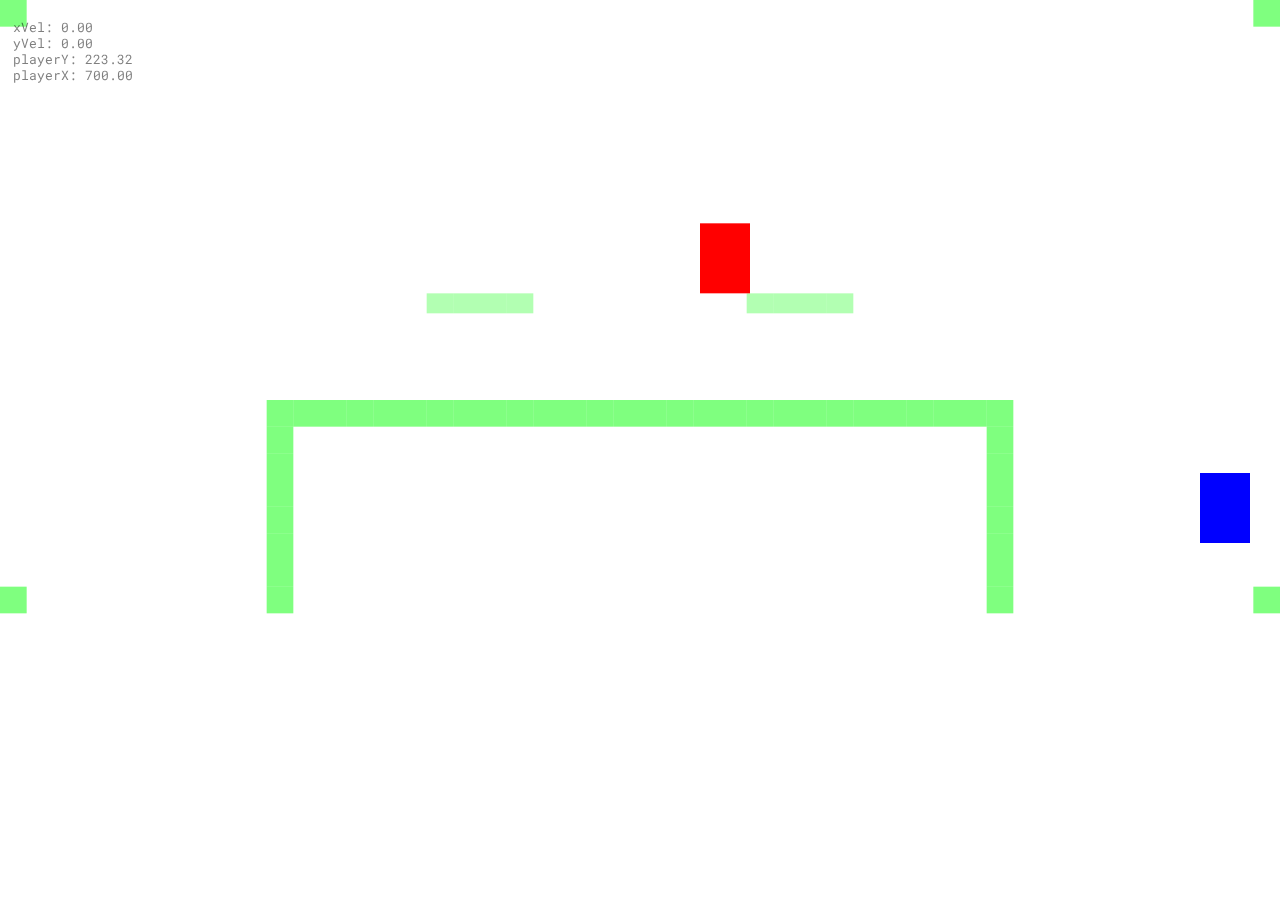
==== main.html @ 379f97a9 "Created platformer and basic attack" ====
<!DOCTYPE html>
<html lang="en">
<head>
    <meta charset="UTF-8">
    <meta name="viewport" content="width=device-width, initial-scale=1.0">
    <meta http-equiv="X-UA-Compatible" content="ie=edge">
    <title>CSA Final Project</title>
    <link rel="stylesheet" href="style.css">
</head>
<body>
    <p id="stats1"></p>
    <canvas></canvas>
</body>
</html>

<script src="utils.js"></script>
<script src="./classes/Player.js"></script>
<script src="./classes/CollisionBlock.js"></script>
<script src="./classes/HurtBox.js"></script>
<script src="./data/collisions.js"></script>
<script src="main.js"></script>
---- style.css ----
@import url('https://fonts.googleapis.com/css2?family=Azeret+Mono&family=Roboto+Mono&family=Rubik:wght@500&display=swap');

body {
    font-family: "Roboto Mono";
    width: 100%;
    height: 100%;
    margin: 0%;
    padding: 0%;
    box-sizing: border-box;
    overflow: hidden;
}

canvas {
    top: 0;
    left: 0;
    position: absolute;
    width: 100%;
    height: 100%;
}

#stats1 {
    font-size: 1vw;
    position: absolute;
    top: 0;
    left: 0;
    width: 10vw;
    height: 10vw;
    padding: 0.5vw 1vw;
    white-space: pre-line;
    opacity: 50%;
    z-index: 100;
}
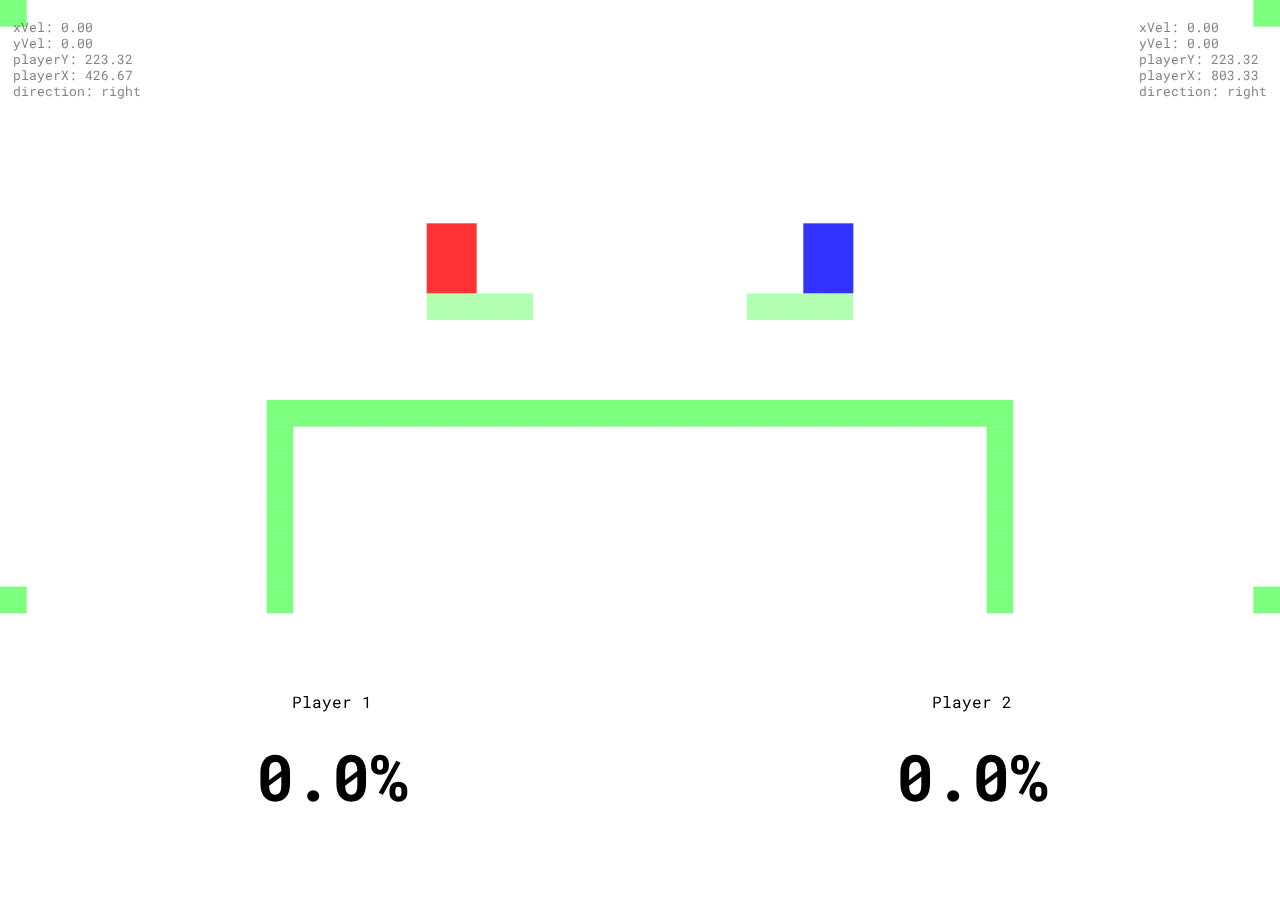
==== commit 8ae26a59: "made a main menu" ====
--- a/main.html
+++ b/main.html
@@ -1,21 +1,34 @@
 <!DOCTYPE html>
 <html lang="en">
-<head>
-    <meta charset="UTF-8">
-    <meta name="viewport" content="width=device-width, initial-scale=1.0">
-    <meta http-equiv="X-UA-Compatible" content="ie=edge">
-    <title>CSA Final Project</title>
-    <link rel="stylesheet" href="style.css">
-</head>
-<body>
-    <p id="stats1"></p>
-    <canvas></canvas>
-</body>
+    <head>
+        <meta charset="UTF-8">
+        <meta name="viewport" content="width=device-width, initial-scale=1.0">
+        <meta http-equiv="X-UA-Compatible" content="ie=edge">
+        <title>CSA Final Project</title>
+        <link rel="stylesheet" href="main.css">
+    </head>
+    <body>
+        <p id="stats1"></p>
+        <p id="stats2"></p>
+        <canvas></canvas>
+
+        <div id="p1" class="player-info">
+            <p>Player 1</p>
+            <h3 id="p1-percent">0%</h3>
+        </div>
+        <div id="p2" class="player-info">
+            <p>Player 2</p>
+            <h3 id="p2-percent">0%</h3>
+        </div>
+    </body>
 </html>
 
 <script src="utils.js"></script>
 <script src="./classes/Player.js"></script>
 <script src="./classes/CollisionBlock.js"></script>
 <script src="./classes/HurtBox.js"></script>
+<script src="./classes/Projectile.js"></script>
+<script src="./classes/WeigthedProjectile.js"></script>
 <script src="./data/collisions.js"></script>
+<script src="./data/movesets.js"></script>
 <script src="main.js"></script>--- a/main.css
+++ b/main.css
@@ -0,0 +1,66 @@
+@import url('https://fonts.googleapis.com/css2?family=Azeret+Mono&family=Roboto+Mono&family=Rubik:wght@500&display=swap');
+
+body {
+    font-family: "Roboto Mono";
+    width: 100%;
+    height: 100%;
+    margin: 0%;
+    padding: 0%;
+    box-sizing: border-box;
+    overflow: hidden;
+}
+
+canvas {
+    top: 0;
+    left: 0;
+    position: absolute;
+    width: 100%;
+    height: 100%;
+}
+
+#stats1 {
+    font-size: 1vw;
+    position: absolute;
+    top: 0;
+    left: 0;
+    width: 10vw;
+    height: 10vw;
+    padding: 0.5vw 1vw;
+    white-space: pre-line;
+    opacity: 50%;
+    z-index: 100;
+}
+
+#stats2 {
+    font-size: 1vw;
+    position: absolute;
+    top: 0;
+    right: 0;
+    width: 10vw;
+    height: 10vw;
+    padding: 0.5vw 1vw;
+    white-space: pre-line;
+    opacity: 50%;
+    z-index: 100;
+}
+
+h3 {
+    font-size: 5vw;
+    line-height: 0vw;
+}
+
+.player-info {
+    display: block;
+    position: absolute;
+    top: 75%;
+    justify-content: center;
+    text-align: center;
+}
+
+#p1 {
+    left: 20%;
+}
+
+#p2 {
+    left: 70%;
+}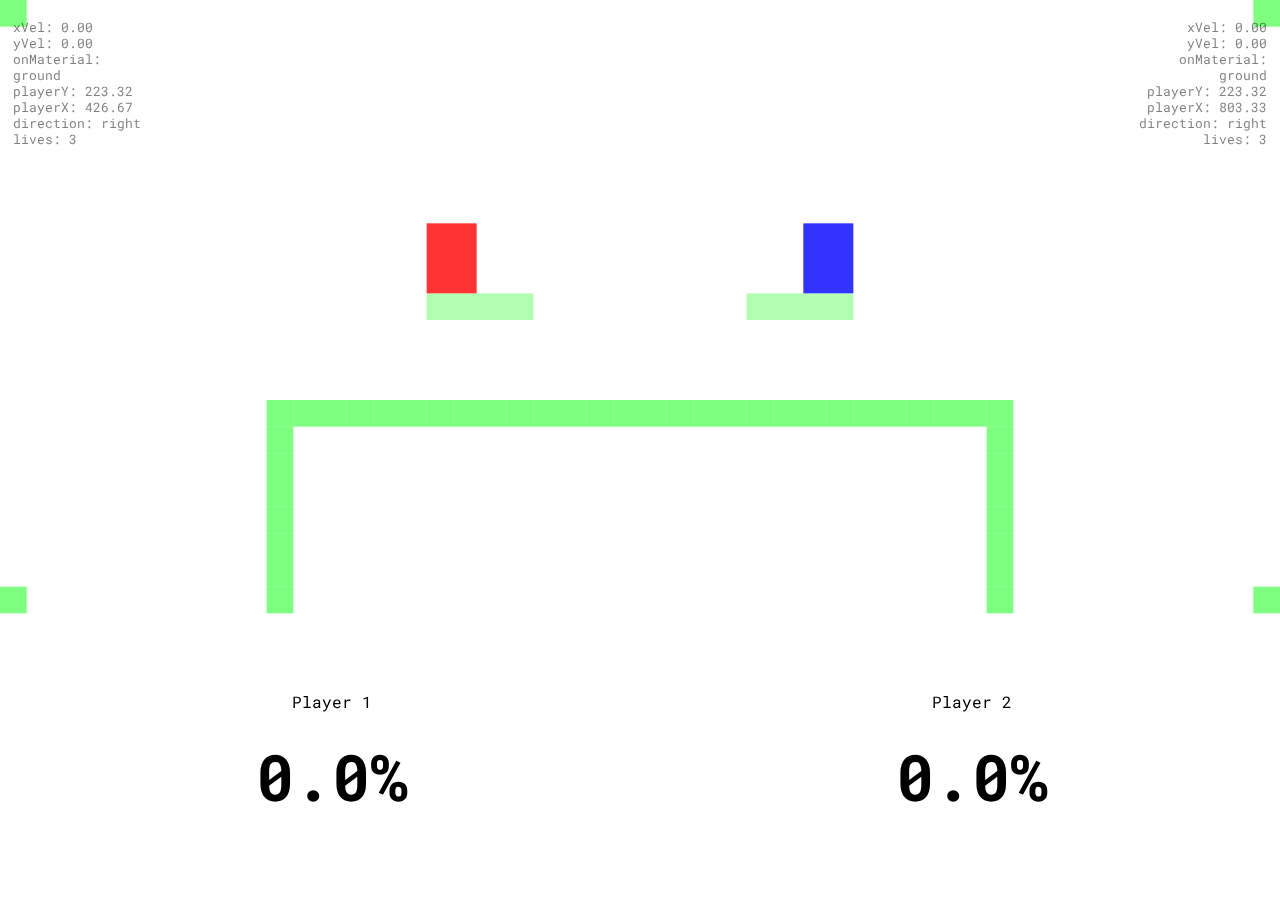
==== commit 3239fee5: "created canvas boundaries, balanced movesets, made the weighted projectile's knockback based on spee" ====
--- a/main.html
+++ b/main.html
@@ -20,15 +20,20 @@
             <p>Player 2</p>
             <h3 id="p2-percent">0%</h3>
         </div>
+
+        <div id="game-over-container">
+            <h3 id="game-over">Someone won</h3>
+        </div>
+
     </body>
 </html>
 
-<script src="utils.js"></script>
-<script src="./classes/Player.js"></script>
-<script src="./classes/CollisionBlock.js"></script>
-<script src="./classes/HurtBox.js"></script>
-<script src="./classes/Projectile.js"></script>
-<script src="./classes/WeigthedProjectile.js"></script>
-<script src="./data/collisions.js"></script>
-<script src="./data/movesets.js"></script>
-<script src="main.js"></script>+<script src="./js/utils.js"></script>
+<script src="./js/classes/Player.js"></script>
+<script src="./js/classes/CollisionBlock.js"></script>
+<script src="./js/classes/HurtBox.js"></script>
+<script src="./js/classes/Projectile.js"></script>
+<script src="./js/classes/WeigthedProjectile.js"></script>
+<script src="./js/data/collisions.js"></script>
+<script src="./js/data/movesets.js"></script>
+<script src="./js/main.js"></script>--- a/main.css
+++ b/main.css
@@ -23,7 +23,7 @@
     position: absolute;
     top: 0;
     left: 0;
-    width: 10vw;
+    width: 11vw;
     height: 10vw;
     padding: 0.5vw 1vw;
     white-space: pre-line;
@@ -36,12 +36,13 @@
     position: absolute;
     top: 0;
     right: 0;
-    width: 10vw;
+    width: 11vw;
     height: 10vw;
     padding: 0.5vw 1vw;
     white-space: pre-line;
     opacity: 50%;
     z-index: 100;
+    text-align: right;
 }
 
 h3 {
@@ -63,4 +64,21 @@
 
 #p2 {
     left: 70%;
+}
+
+#game-over-container {
+    z-index: 999;
+    position: absolute;
+    top: 0;
+    left: 0;
+    width: 100vw;
+    height: 100vh;
+    display: flex;
+    justify-content: center;
+    align-items: center;
+    opacity: 0%;
+}
+
+#game-over {
+    font-size: 3vw;
 }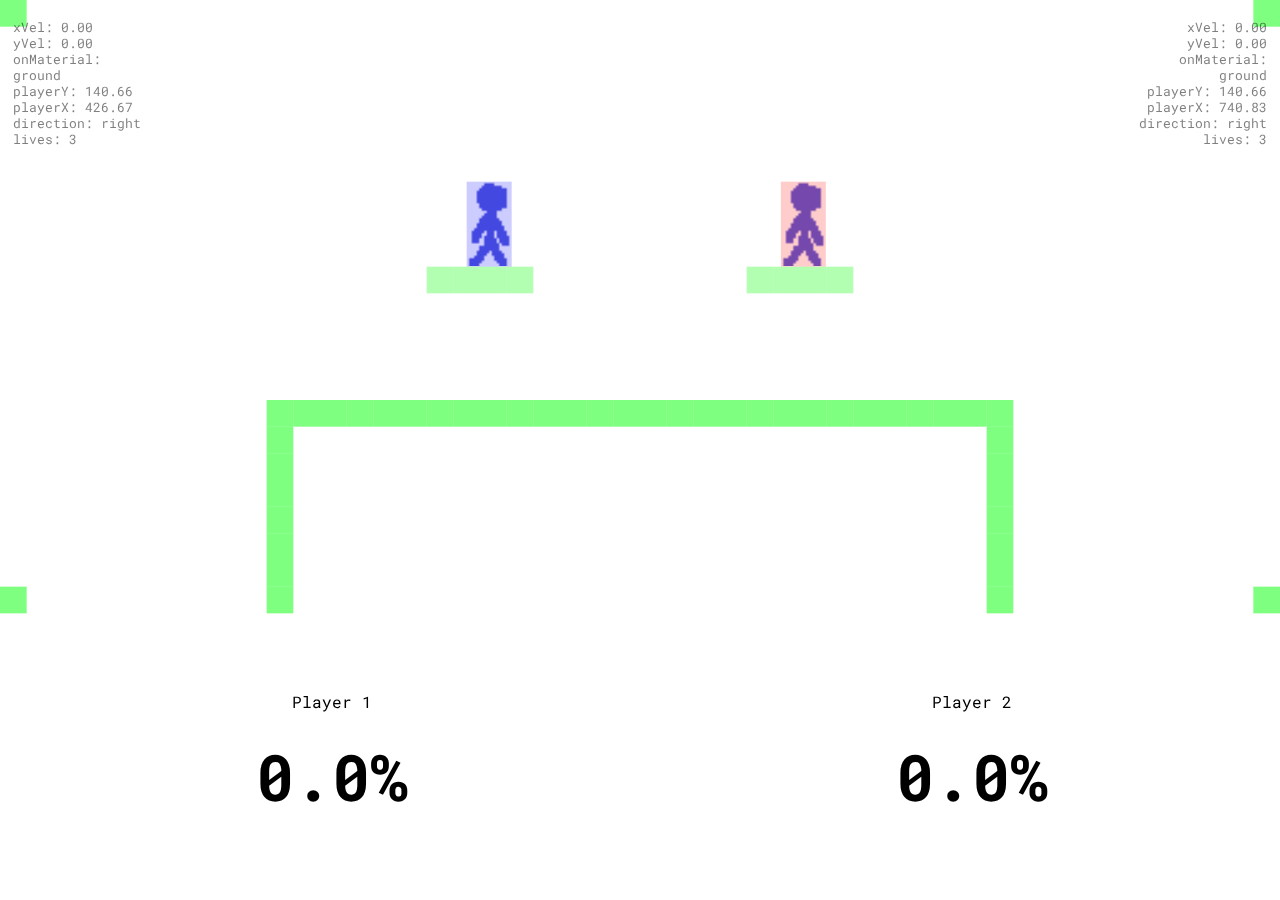
==== commit 284e3bcb: "added animations and sprites" ====
--- a/main.html
+++ b/main.html
@@ -8,8 +8,8 @@
         <link rel="stylesheet" href="main.css">
     </head>
     <body>
-        <p id="stats1"></p>
-        <p id="stats2"></p>
+        <p id="debugstats1"></p>
+        <p id="debugstats2"></p>
         <canvas></canvas>
 
         <div id="p1" class="player-info">
@@ -22,13 +22,20 @@
         </div>
 
         <div id="game-over-container">
-            <h3 id="game-over">Someone won</h3>
+            <h2 id="game-over-header"></h3>
+            <div id="stats-container">
+                <p id="p1-stats" class="stats"></p>
+                <p id="p2-stats" class="stats"></p>
+            </div>
+            <a href="main.html">Rematch</a>
+            <a href="index.html">Main menu</a>
         </div>
 
     </body>
 </html>
 
 <script src="./js/utils.js"></script>
+<script src="./js/classes/Sprite.js"></script>
 <script src="./js/classes/Player.js"></script>
 <script src="./js/classes/CollisionBlock.js"></script>
 <script src="./js/classes/HurtBox.js"></script>
--- a/main.css
+++ b/main.css
@@ -16,9 +16,10 @@
     position: absolute;
     width: 100%;
     height: 100%;
+    image-rendering: pixelated;
 }
 
-#stats1 {
+#debugstats1 {
     font-size: 1vw;
     position: absolute;
     top: 0;
@@ -31,7 +32,7 @@
     z-index: 100;
 }
 
-#stats2 {
+#debugstats2 {
     font-size: 1vw;
     position: absolute;
     top: 0;
@@ -73,12 +74,45 @@
     left: 0;
     width: 100vw;
     height: 100vh;
+    display: none;
+    opacity: 0%;
+    background-color: rgba(0, 0, 0, 0.5);
+    color: white;
+}
+
+#game-over-header {
+    width: 100vw;
+    text-align: center;
+    font-size: 5vw;
+}
+
+#stats-container {
     display: flex;
     justify-content: center;
     align-items: center;
-    opacity: 0%;
+    gap: 6vw;
+    margin-bottom: 5vh;
 }
 
-#game-over {
-    font-size: 3vw;
+.stats {
+    display: block;
+    font-size: 2vw;
+    text-align: center;
+    white-space: pre-wrap;
+}
+
+a {
+    display: flex;
+    justify-content: center;
+    align-items: center;
+    font-size: 2vw;
+    width: 20vw;
+    height: 4vw;
+    margin-left: auto;
+    margin-right: auto;
+    color: white;
+    text-decoration: none;
+    border: solid 0.5vw;
+    border-radius: 2vw;
+    margin-bottom: 3vh;
 }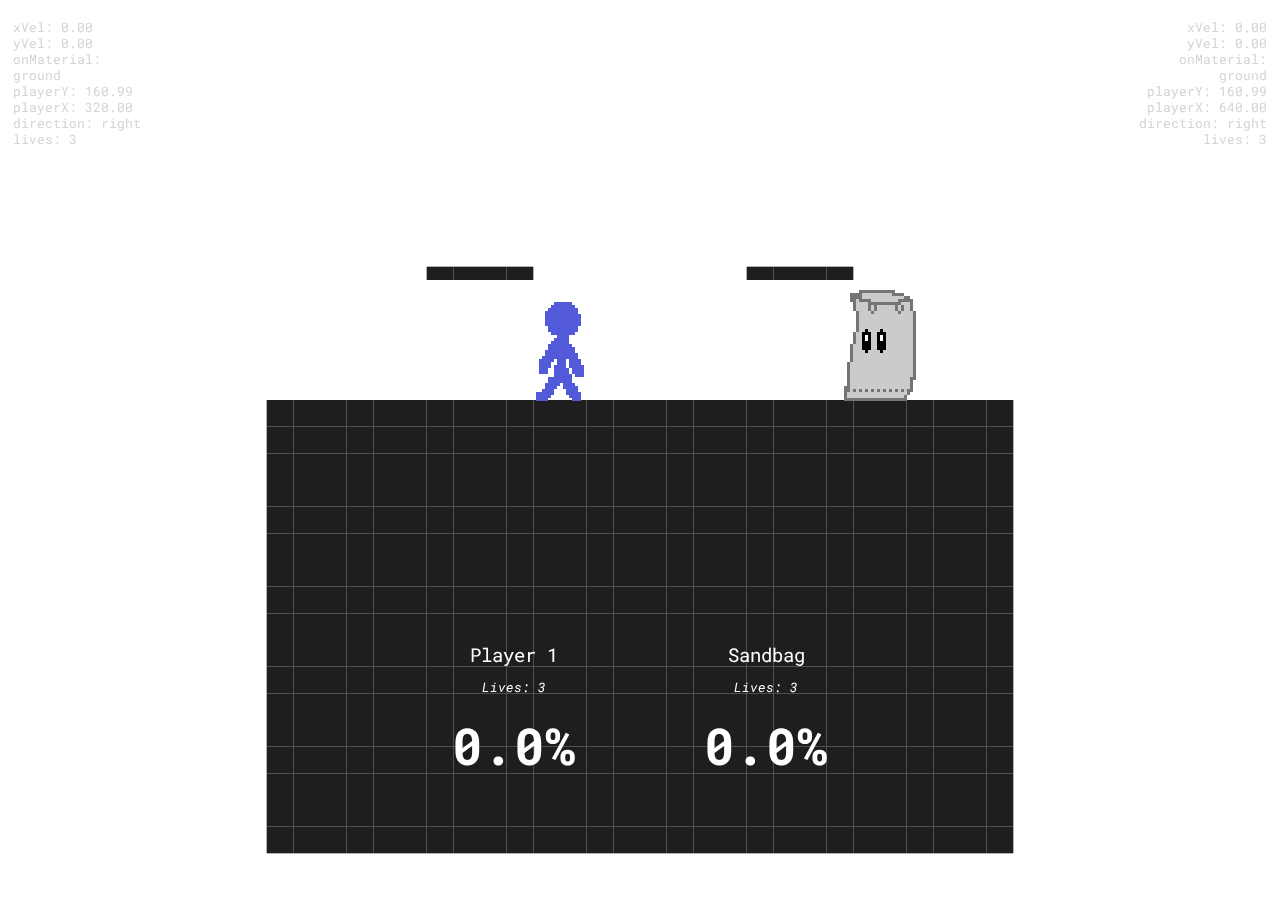
==== commit d8f7cfc4: "Finished nearly the whole game" ====
--- a/main.html
+++ b/main.html
@@ -12,14 +12,19 @@
         <p id="debugstats2"></p>
         <canvas></canvas>
 
-        <div id="p1" class="player-info">
-            <p>Player 1</p>
-            <h3 id="p1-percent">0%</h3>
+        <div id="player-info-container">
+            <div id="p1" class="player-info">
+                <p>Player 1</p>
+                <p id="p1-lives"></p>
+                <h3 id="p1-percent">0%</h3>
+            </div>
+            <div id="p2" class="player-info">
+                <p>Sandbag</p>
+                <p id="p2-lives"></p>
+                <h3 id="p2-percent">0%</h3>
+            </div>
         </div>
-        <div id="p2" class="player-info">
-            <p>Player 2</p>
-            <h3 id="p2-percent">0%</h3>
-        </div>
+
 
         <div id="game-over-container">
             <h2 id="game-over-header"></h3>
--- a/main.css
+++ b/main.css
@@ -8,6 +8,7 @@
     padding: 0%;
     box-sizing: border-box;
     overflow: hidden;
+    color: white;
 }
 
 canvas {
@@ -30,6 +31,7 @@
     white-space: pre-line;
     opacity: 50%;
     z-index: 100;
+    color: darkgray;
 }
 
 #debugstats2 {
@@ -44,27 +46,50 @@
     opacity: 50%;
     z-index: 100;
     text-align: right;
+    color: darkgray;
+}
+
+#player-info-container {
+    display: flex;
+    gap: 10vw;
+    position: absolute;
+    top: 70%;
+    left: 50%;
+    transform: translateX(-50%);
 }
 
 h3 {
-    font-size: 5vw;
+    font-size: 4vw;
     line-height: 0vw;
 }
 
 .player-info {
     display: block;
-    position: absolute;
-    top: 75%;
     justify-content: center;
     text-align: center;
 }
 
+.player-info p {
+    font-size: 1.5vw;
+    line-height: 1vw;
+}
+
+#p1-lives {
+    font-size: 1vw;
+    font-style: italic;
+}
+
+#p2-lives {
+    font-size: 1vw;
+    font-style: italic;
+}
+
 #p1 {
-    left: 20%;
+    left: 35%;
 }
 
 #p2 {
-    left: 70%;
+    left: 55%;
 }
 
 #game-over-container {
@@ -76,7 +101,7 @@
     height: 100vh;
     display: none;
     opacity: 0%;
-    background-color: rgba(0, 0, 0, 0.5);
+    background-color: rgba(0, 0, 0, 0.7);
     color: white;
 }
 
